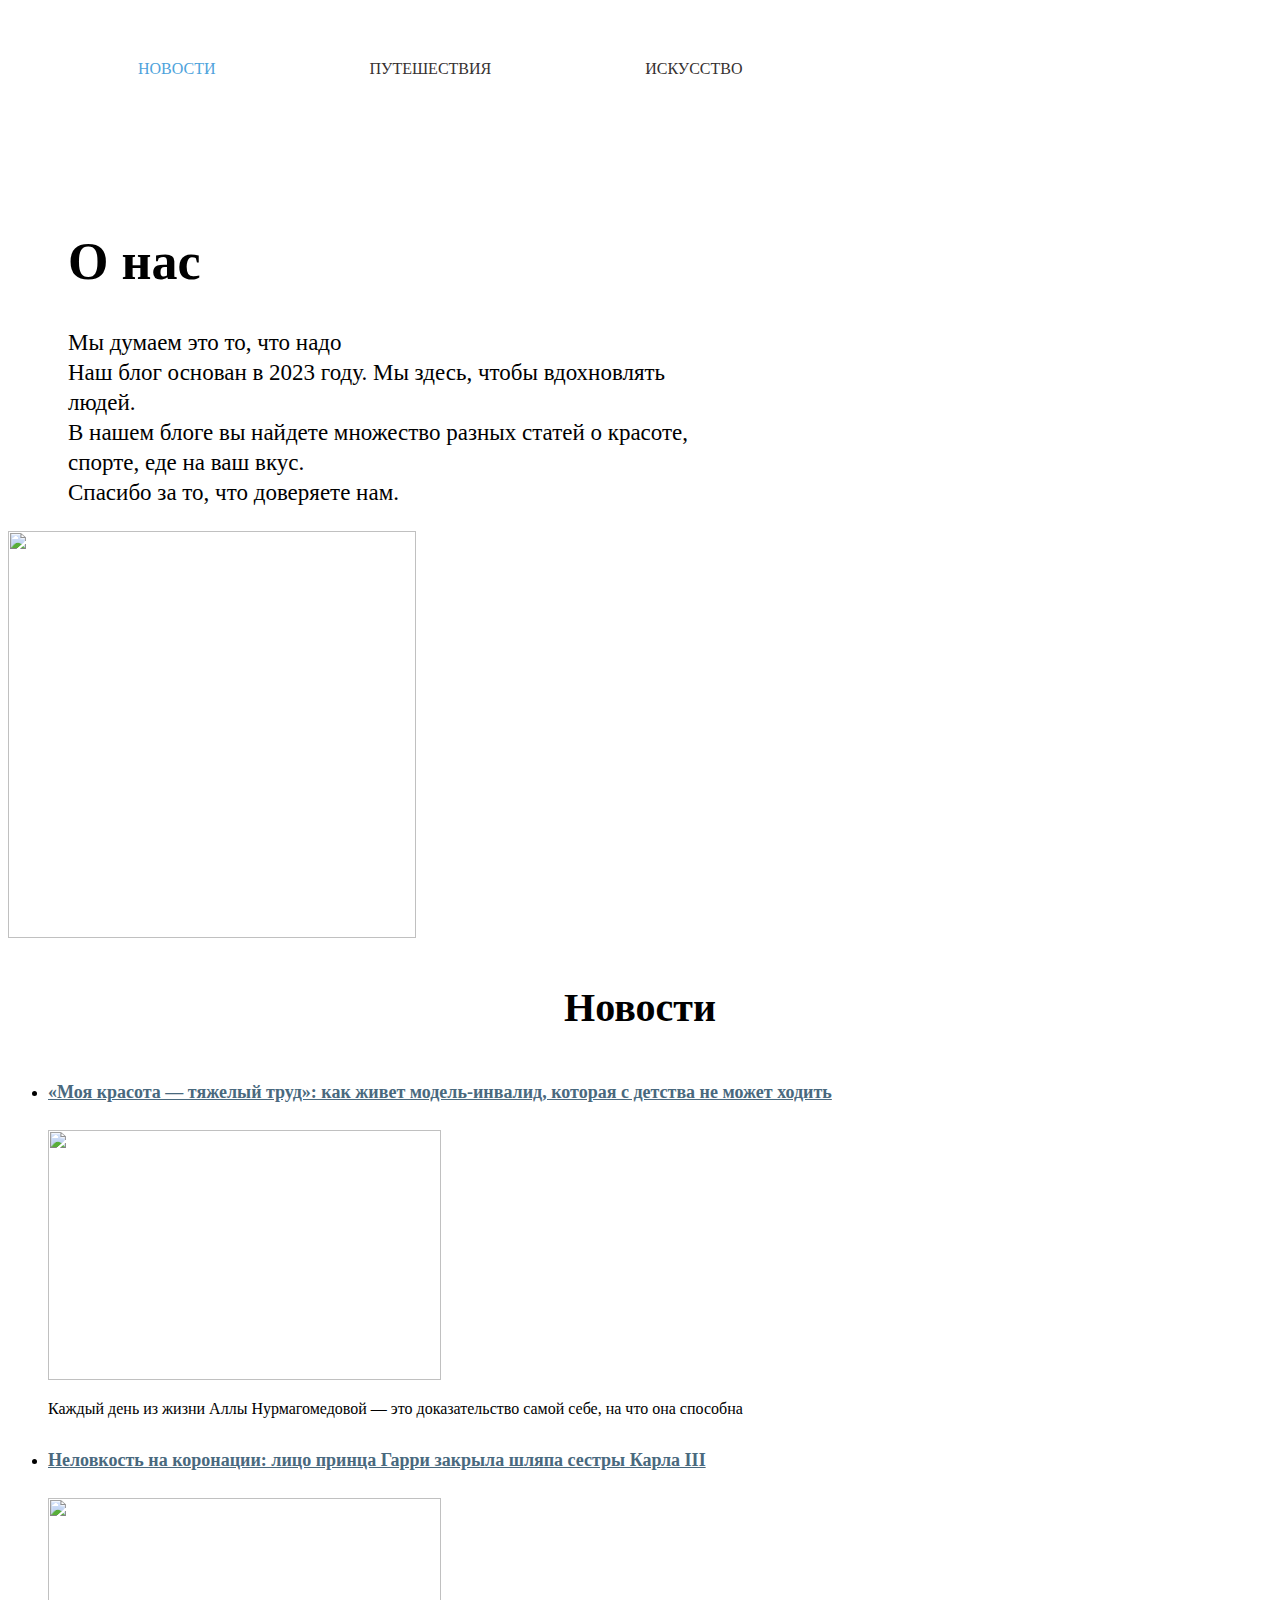
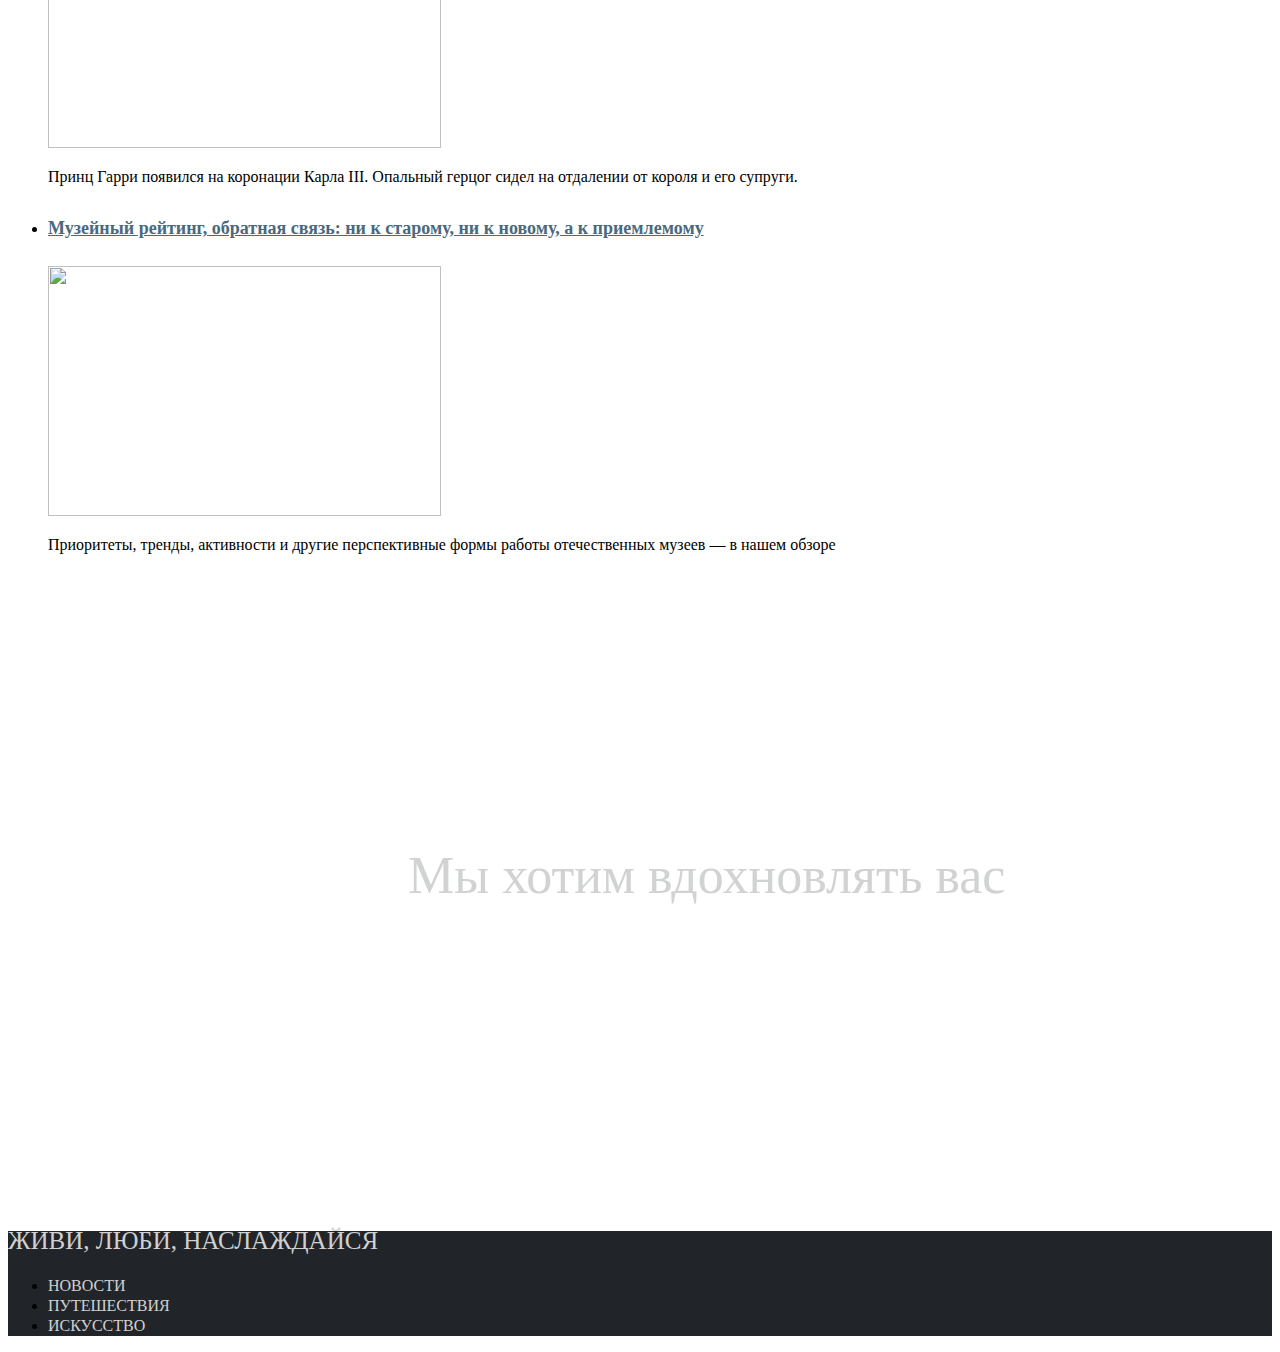
==== main-page.html @ 84d049e4 "Add files via upload" ====
<!DOCTYPE html>
<html lang="ru">
<head> 
    <meta charset="UTF-8">
    <link href="style.css" rel="stylesheet">
    <title>Главная страница</title>
</head>
<body> 
<header class="page-header"> 
    
    <nav class="main-header-nav"> 
        <ul class="site-navigation"> 
            <li class="site-navigation-item">
                <a class="active" href="#">Новости</a>
            </li>
            <li class= "site-navigation-item">
                <a href="page-travel.html">Путешествия</a> 
            </li>
            <li class="site-navigation-item">
                <a href="page-art.html">Искусство</a>
            </li>
            
        </ul>
    </nav>
</header>

<main>
    <section class="about">
        <h1>О нас</h1>
        <p> Мы думаем это то, что надо <br>
         Наш блог основан в 2023 году. Мы здесь, чтобы вдохновлять людей. <br>
         В нашем блоге вы найдете множество разных статей о красоте, спорте, еде на ваш вкус. <br>
         Спасибо за то, что доверяете нам.
        </p>
        <img src="image/Group 296.png" class="about_image" width="408" height="407" />
    </section>
    <section class="news">
        <h2>Новости</h2>
        <ul class="news-list">
            <li class="news-item"> 
               <h3> <a href="news1.html">«Моя красота — тяжелый труд»: как живет модель-инвалид, которая с детства не может ходить </a></h3>
               <img src="image/girl.jpg" width="393" height="250">
               <p> Каждый день из жизни Аллы Нурмагомедовой — это доказательство самой себе, на что она способна</p>
            </li>
            <li class="news-item"> 
                <h3> <a href="news2.html"> Неловкость на коронации: лицо принца Гарри закрыла шляпа сестры Карла III</a></h3>
                <img src="image/garry.jpg" width="393" height="250">
                <p>Принц Гарри появился на коронации Карла III. Опальный герцог сидел на отдалении от короля и его супруги.</p>
            </li> 
            <li class="news-item">
                <h3> <a href="news3.html"> Музейный рейтинг, обратная связь: ни к старому, ни к новому, а к приемлемому</a></h3>
                <img src="image/museo.jpg" width="393" height="250">
                <p> Приоритеты, тренды, активности и другие перспективные формы работы отечественных музеев — в нашем обзоре</p>
            </li>
        </ul>
    </section>
    <section class="photo">
        <p> Мы хотим вдохновлять вас</p>
    </section>
    </main>

    <footer class="main-footer"> 
        <p class="footer-title"> Живи, люби, наслаждайся </p>
        <ul class="footer-navigation"> 
            <li class="footer-navigation-item">
                <a href="#">Новости</a>
            </li>
            <li class= "footer-navigation-item">
                <a href="page-travel.html">Путешествия</a> 
            </li>
            <li class="footer-navigation-item">
                <a href="page-art.html">Искусство</a>
            </li>
            
        </ul>

    </footer>

</body>
</html>
---- style.css ----
.body {
  font-family: 'Times New Roman', serif;
  font-size: 20px;
  line-height: 27px;
  color: #000000;
  background-color: aliceblue;
 
}
/* страница авторизации */

input { 
  padding: 10px;
  margin: 10px 0;
  border: 0;
  box-shadow:0 0 15px 4px rgba(0,0,0,0.06);
  border-radius: 10px;
  width: 30%;
}
button {
  appearance:none;
  -webkit-appearance:none;
  
  padding:10px;
  border:none;
  background-color:#7dacf3;
  color:#fff;
  font-weight:600;
  border-radius:5px;
  width:30%;
  margin-top: 30px;
}

.form_content { 
  margin-left: 150px;
  padding-top: 200px;
}

.promo__image { 
  position: relative;
  top: -500px;
  left: 830px;
  width: 620px;
  height: 780px;
}

/*главная страничка сайта */

.page-header {
  width: 1200px;
  margin-bottom: 30px;
  padding: 35px 90px;

}
.site-navigation-item {
  display: inline-block;
  margin-right: 150px;
  

}

.site-navigation-item a {
  font-size: 20 px;
  line-height: 20px;
  color: #363131;
  
  text-transform: uppercase;
  text-decoration: none;
}
  
.site-navigation-item a.active {
  color: #4ea3dc;
}

.about h1 { 
  font-size: 52px;
  line-height: 63px;
  font-style: bold;
  margin-left: 60px;
  margin-top: 100px;

}

.about p {
  font-size: 23px;
  width: 50%;
  line-height: 30px;
  margin-left: 60px;
  

}

.about_image {
width: 367;
height: 407;


}
.news h2 {
  font-size: 40px;
  line-height: 66px;
  text-align: center;

}

.news h3 {
  font-size: 24px;
  line-height: 32px;
}

.news a { 
  font-size: 18px;
  line-height: 24px;
  color: #49697e;

}

.photo { 
  background-image: url(image/statue.jpg);
  background-position: center;
  background-repeat: no-repeat;
  width: 100%;
  height: 600px;
 

}

.photo p {

  font-size: 52px;
  line-height: 40px;
  font-style: bold;
  color:rgb(209, 211, 211);
  padding-top: 250px;
  padding-left: 400px;
;

}
.main-footer {
  font-size: 20 px;
  line-height: 20px;
  background-color: #212529;
  text-transform: uppercase;
  text-decoration: none;
}
  
.main-footer p {
  font-size: 25px;
  font-style: bold;
  color:#d1d1d1;
}
.footer-navigation-item a { 
  font-size: 20 px;
  line-height: 20px;
  color: #d1d1d1;
  text-transform: uppercase;
  text-decoration: none;

}

/* Страница новостей */

.description-main {
  font-size: 20px;
  font-style: italic;
}

.description {
  font-size: 20px;
}

.prewie h1 {
  color:#7dacf3;
}

.references a {
  font-size: 25 px;
  line-height: 20px;
  color:#7dacf3;
  text-transform: uppercase;
  text-decoration: none; 
}


/* Путешествия */

.feautered {
  background-color: #3d3e3f;
  color: #d1d1d1;
  width: 735px;
  height: 903px;
}

.topics a {
  color: #d1d1d1;
  font-style: medium;
  font-size: 16px;
  line-height: 25px;
  text-transform: uppercase;
  text-decoration: none;
}

.topics p {
  font-style: light;
  font-size: 12px;
  line-height: 20px;
}

.trip {
  background-image: url(image/mountain.jpg);
  background-position: center;
  background-repeat: no-repeat;
  width: 735px;
  height: 903px;
}

.trip a {
  color: #d1d1d1;
  font-style: bold;
  font-size: 25px;
  line-height: 40px;
  text-transform: uppercase;
  text-decoration: none;
}

.trip p {
  font-style: light;
  font-size: 12px;
  line-height: 20px;
  color:#d1d1d1;
}
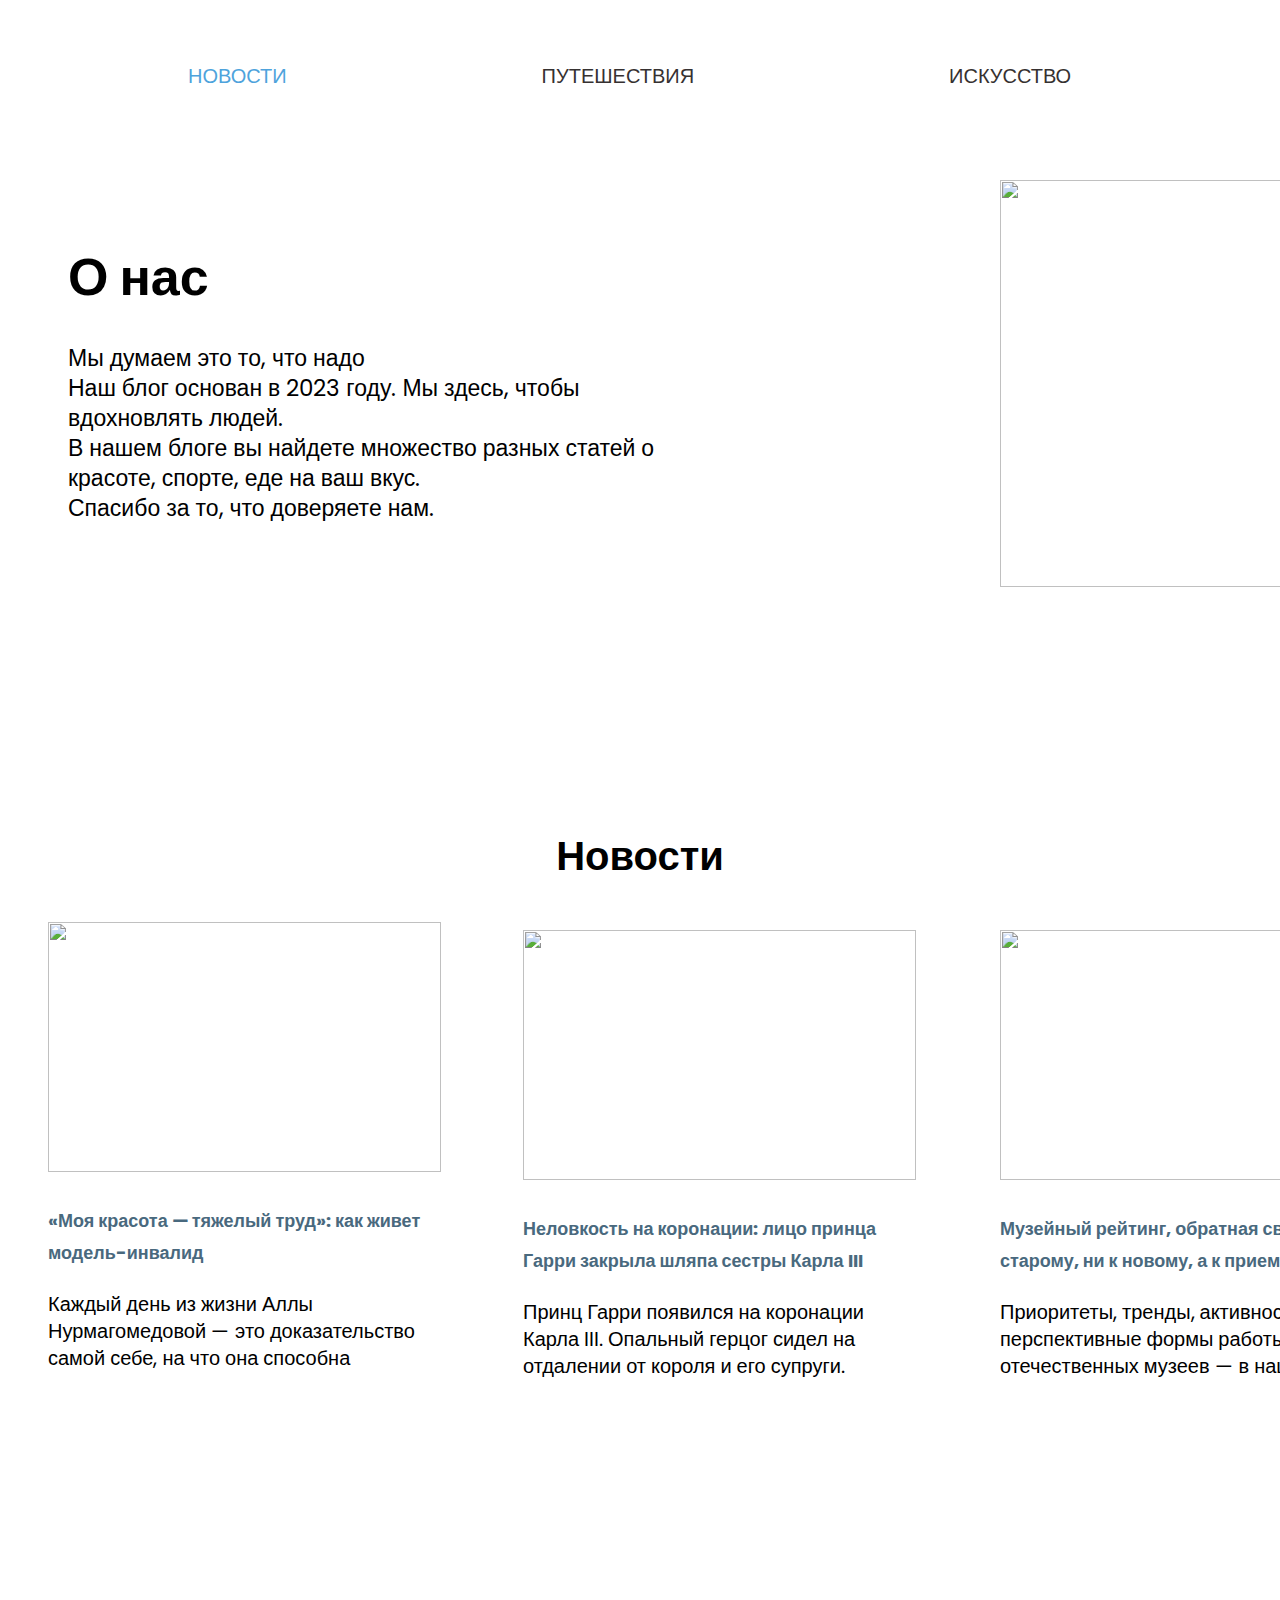
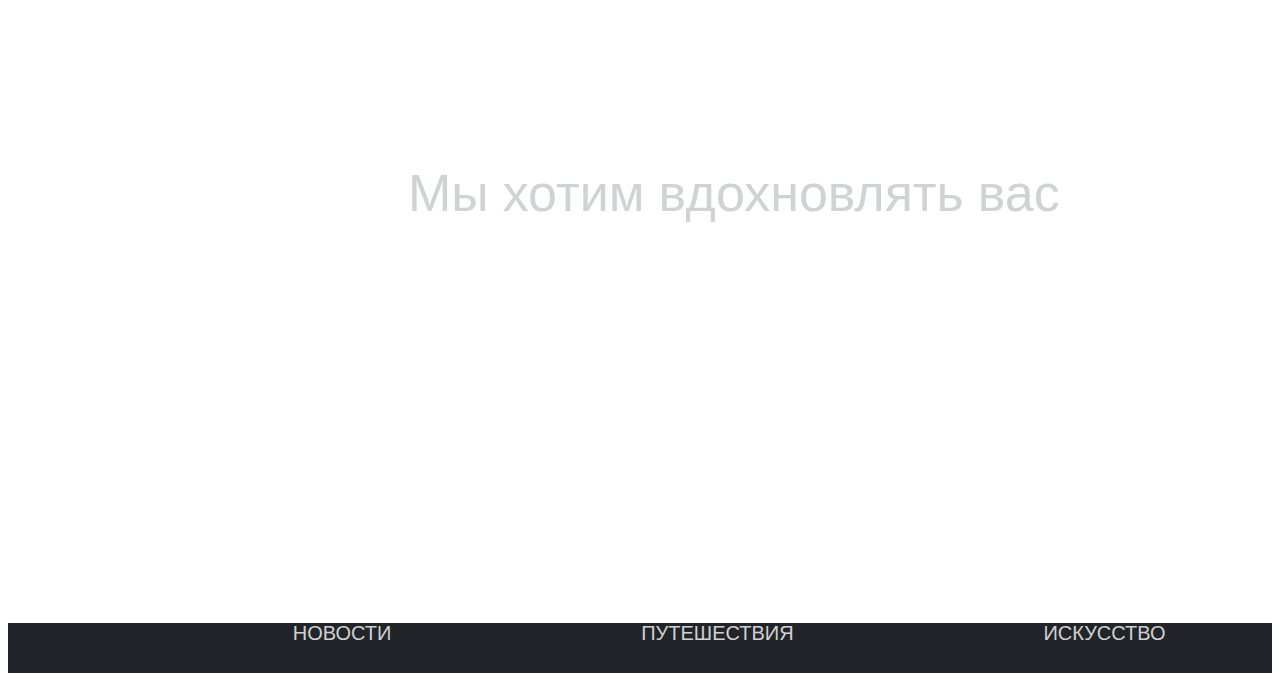
==== commit e57c3c57: "Add files via upload" ====
--- a/main-page.html
+++ b/main-page.html
@@ -2,6 +2,9 @@
 <html lang="ru">
 <head> 
     <meta charset="UTF-8">
+    <link rel="preconnect" href="https://fonts.googleapis.com">
+<link rel="preconnect" href="https://fonts.gstatic.com" crossorigin>
+<link href="https://fonts.googleapis.com/css2?family=Poppins:wght@200;400&display=swap" rel="stylesheet">
     <link href="style.css" rel="stylesheet">
     <title>Главная страница</title>
 </head>
@@ -32,24 +35,24 @@
          В нашем блоге вы найдете множество разных статей о красоте, спорте, еде на ваш вкус. <br>
          Спасибо за то, что доверяете нам.
         </p>
-        <img src="image/Group 296.png" class="about_image" width="408" height="407" />
+        <img src="image/Group 296.png" class="about_image"/>
     </section>
     <section class="news">
         <h2>Новости</h2>
         <ul class="news-list">
-            <li class="news-item"> 
-               <h3> <a href="news1.html">«Моя красота — тяжелый труд»: как живет модель-инвалид, которая с детства не может ходить </a></h3>
-               <img src="image/girl.jpg" width="393" height="250">
+            <li class="news-item-1"> 
+                <img src="image/girl.jpg" width="393" height="250">
+               <h3> <a href="news1.html">«Моя красота — тяжелый труд»: как живет модель-инвалид </a></h3>
                <p> Каждый день из жизни Аллы Нурмагомедовой — это доказательство самой себе, на что она способна</p>
             </li>
-            <li class="news-item"> 
+            <li class="news-item-2"> 
+                <img src="image/garry.jpg" width="393" height="250">
                 <h3> <a href="news2.html"> Неловкость на коронации: лицо принца Гарри закрыла шляпа сестры Карла III</a></h3>
-                <img src="image/garry.jpg" width="393" height="250">
                 <p>Принц Гарри появился на коронации Карла III. Опальный герцог сидел на отдалении от короля и его супруги.</p>
             </li> 
-            <li class="news-item">
+            <li class="news-item-3">
+                <img src="image/museo.jpg" width="393" height="250">
                 <h3> <a href="news3.html"> Музейный рейтинг, обратная связь: ни к старому, ни к новому, а к приемлемому</a></h3>
-                <img src="image/museo.jpg" width="393" height="250">
                 <p> Приоритеты, тренды, активности и другие перспективные формы работы отечественных музеев — в нашем обзоре</p>
             </li>
         </ul>
@@ -60,7 +63,6 @@
     </main>
 
     <footer class="main-footer"> 
-        <p class="footer-title"> Живи, люби, наслаждайся </p>
         <ul class="footer-navigation"> 
             <li class="footer-navigation-item">
                 <a href="#">Новости</a>
--- a/style.css
+++ b/style.css
@@ -1,9 +1,9 @@
-.body {
-  font-family: 'Times New Roman', serif;
+body {
+  font-family: 'Poppins', sans-serif;
   font-size: 20px;
   line-height: 27px;
   color: #000000;
-  background-color: aliceblue;
+  background-color: rgb(255, 255, 255);
  
 }
 /* страница авторизации */
@@ -47,13 +47,16 @@
 
 .page-header {
   width: 1200px;
-  margin-bottom: 30px;
+  margin-bottom: 40px;
   padding: 35px 90px;
+  
 
 }
 .site-navigation-item {
   display: inline-block;
-  margin-right: 150px;
+  margin-right: 200px;
+  padding-left: 50px;
+  
   
 
 }
@@ -65,6 +68,7 @@
   
   text-transform: uppercase;
   text-decoration: none;
+
 }
   
 .site-navigation-item a.active {
@@ -90,8 +94,11 @@
 }
 
 .about_image {
-width: 367;
-height: 407;
+position: absolute;
+width: 408.65px;
+height: 407px;
+left: 1000px;
+top: 180px; 
 
 
 }
@@ -99,27 +106,62 @@
   font-size: 40px;
   line-height: 66px;
   text-align: center;
-
-}
-
-.news h3 {
+  margin-top: 300px;
+
+}
+
+
+
+
+  
+
+.news-list h3 {
   font-size: 24px;
   line-height: 32px;
 }
 
-.news a { 
+.news-list a { 
   font-size: 18px;
   line-height: 24px;
   color: #49697e;
-
+  text-decoration: none;
+
+}
+
+.news-item-1 {
+  
+width: 393px;
+height: 500.99px;
+left: 100px;
+top: 885px;
+margin-bottom: 100px;
+}
+
+.news-item-2 {
+  position: absolute;
+width: 393px;
+height: 501px;
+left: 523px;
+top: 930px;
+
+}
+
+.news-item-3 {
+  position: absolute;
+width: 393px;
+height: 501px;
+left: 1000px;
+top: 930px;
 }
 
 .photo { 
   background-image: url(image/statue.jpg);
   background-position: center;
   background-repeat: no-repeat;
-  width: 100%;
+  width:100%;
   height: 600px;
+  margin-bottom: 100px;
+  background-size: cover;
  
 
 }
@@ -141,14 +183,22 @@
   background-color: #212529;
   text-transform: uppercase;
   text-decoration: none;
+  height: 50px;
 }
   
 .main-footer p {
-  font-size: 25px;
+  font-size: 15px;
   font-style: bold;
   color:#d1d1d1;
+  text-align: center;
+}
+.footer-navigation-item {
+display: inline;
+padding-left: 20%;
+margin-top: 20px;
 }
 .footer-navigation-item a { 
+
   font-size: 20 px;
   line-height: 20px;
   color: #d1d1d1;
@@ -158,30 +208,91 @@
 }
 
 /* Страница новостей */
+.prewie h1 {
+  margin-top: 150px;
+  text-align: center;
+  margin-bottom: 50px;
+  color:#7dacf3;
+}
 
 .description-main {
   font-size: 20px;
   font-style: italic;
+  padding-left: 25%;
+  padding-right: 25%;
+  text-align: center;
+  
+}
+
+.alla {
+  margin-left: 30%;
+  margin-right: 25%;
 }
 
 .description {
   font-size: 20px;
-}
-
-.prewie h1 {
+  width: 80%;
+  margin-top: 20px;
+  margin-right:10%;
+  margin-left: 10%;
+  line-height: 30px;
+
+}
+
+
+.references {
+  font-size: 25 px;
+  line-height: 20px;
+  text-align:center;
+  margin-top: 50px;
+  
+}
+
+.references a {
   color:#7dacf3;
-}
-
-.references a {
-  font-size: 25 px;
-  line-height: 20px;
-  color:#7dacf3;
   text-transform: uppercase;
   text-decoration: none; 
-}
-
+  margin-left: 50px;
+}
+
+textarea {
+  padding: 10px;
+  margin: 10px 0;
+  border: 1px solid rgb(149, 187, 222);
+  width: 35%;
+  height: 50px;
+  
+}
+
+hr {
+  background-image: linear-gradient(to right, transparent, rgba(0, 0, 0, 0.2), transparent);
+border: 0;
+height: 1px;
+margin: 22px 0 22px 0;box-sizing:
+content-box;
+display: block;
+}
+
+.princ { 
+  margin-left: 20%;
+  margin-right: 20%;
+}
+.image-news3 {
+
+  margin-left: 35%;
+  margin-right: 20%;
+}
 
 /* Путешествия */
+
+ul {
+  list-style: none;
+}
+.travel-name { 
+  margin-top: 100px;
+  text-align: center;
+  margin-bottom: 70px;
+}
 
 .feautered {
   background-color: #3d3e3f;
@@ -190,6 +301,17 @@
   height: 903px;
 }
 
+.feautered h2 {
+  text-align: center;
+  padding-top: 30px;
+  margin-bottom: 50px;
+}
+
+.topics h3 { 
+  margin-left: 245px;
+  
+}
+
 .topics a {
   color: #d1d1d1;
   font-style: medium;
@@ -199,22 +321,52 @@
   text-decoration: none;
 }
 
+
+
+.topics p { 
+  float: right;
+  margin-right: 150px;
+}
+
+
+
 .topics p {
   font-style: light;
-  font-size: 12px;
-  line-height: 20px;
+  font-size: 15px;
+  line-height: 20px;
+  width: 300px;
+
+  padding-bottom: 50px;
+}
+
+.topics img { 
+  margin-top: -60px;
+}
+
+.richard {
+  padding-top: 50px;
 }
 
 .trip {
   background-image: url(image/mountain.jpg);
   background-position: center;
   background-repeat: no-repeat;
-  width: 735px;
-  height: 903px;
-}
-
+  position: absolute;
+width: 705px;
+height: 903px;
+left: 740px;
+top: 267px;
+border-radius: 3px;
+}
+
+.trip h2 { 
+ text-align: center;
+ margin-top: 400px;
+ font-weight: 800;
+
+}
 .trip a {
-  color: #d1d1d1;
+  color: #f5f2f2;
   font-style: bold;
   font-size: 25px;
   line-height: 40px;
@@ -224,7 +376,95 @@
 
 .trip p {
   font-style: light;
-  font-size: 12px;
+  font-size: 18px;
   line-height: 20px;
   color:#d1d1d1;
-}
+  text-align: center;
+}
+
+.big-world h2 {
+  margin-top: 100px;
+  margin-bottom: 40px;
+  text-align: center;
+}
+.world li {
+  display: inline-block;
+  padding-left: 50px;
+  margin-bottom: 70px;
+  padding-top: 50px;
+
+}
+
+
+.world h3 {
+ 
+  width: 290px;
+  height: 50px;
+  text-align: left;
+  margin-bottom: 70px;
+}
+
+.world a {
+  text-decoration: none;
+  color:#3d3e3f;
+}
+
+.world p {
+  width: 290px;
+height: 40px;
+text-align: left;
+}
+
+/* Искусство  */
+ 
+.art-main { 
+  background-image: url("image/art_main.jpg");
+  width: 1240px;
+height: 500px;
+margin: auto;
+background-repeat: no-repeat;
+
+color:#d1d1d1;
+text-align: center;
+padding-top: 200px;
+}
+
+.about-art {
+  margin-top: -100px;
+}
+
+.about-art {
+  margin-left: 30%;
+}
+
+.about-art h2 { 
+  margin-left: 45px;
+}
+.about-art li { 
+  padding-bottom: 30px;
+  color:#8b8989;
+  width: 450px;
+}
+
+.arts-topics li { 
+  display: inline-block;
+  margin-bottom: 50px;
+  margin-right: 60px;
+}
+.arts-topics h3 {
+  width: 400px;
+  text-align: left;
+  
+  
+ 
+}
+.arts-topics a {
+  text-decoration: none;
+  color: #3d3e3f;
+
+}
+
+.arts-topics p {
+  width: 400px;
+ 
+}
